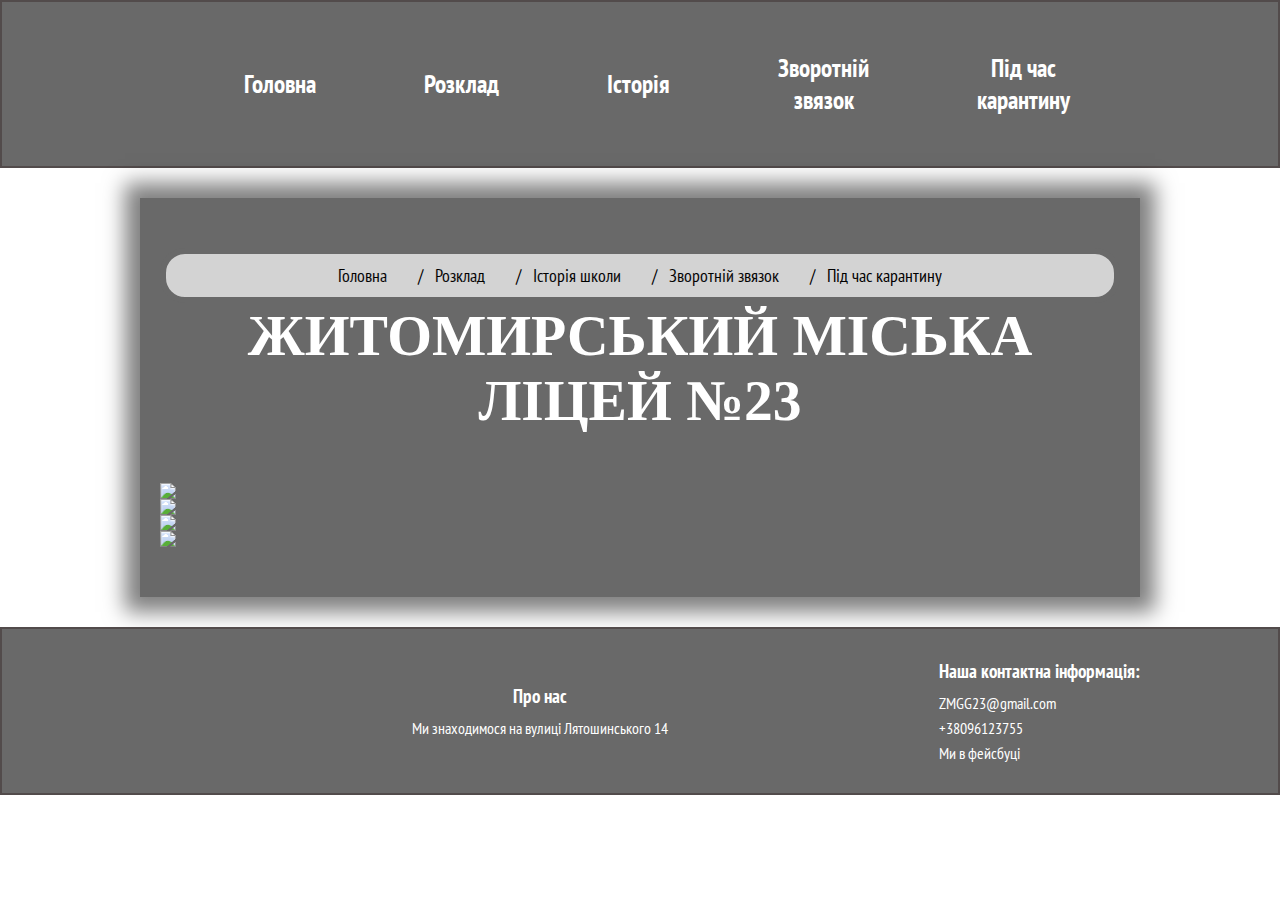
==== crv.html @ f4c8009b "Add files via upload" ====
<!DOCTYPE html>
<html lang="ua">
<head>
  <meta charset="UTF-8">
  <meta http-equiv="X-UA-Compatible" content="IE=edge">
  <meta name="viewport" content="width=device-width, initial-scale=1.0">
  <link rel="icon" href="image/logo1.png">
  <link rel="stylesheet" href="style.css">
  <title>Ліцей №23</title>
  <link rel="preconnect" href="https://fonts.googleapis.com">
  <link rel="preconnect" href="https://fonts.gstatic.com" crossorigin>
  <link href="https://fonts.googleapis.com/css2?family=PT+Sans+Narrow:wght@400;700&display=swap" rel="stylesheet">
  <script src="https://ajax.googleapis.com/ajax/libs/jquery/2.2.0/jquery.min.js"></script>
  <script src="gotop.js"></script>
</head>
<body>

  <!--Header-->
  <header class="header">
    <div class="header__wrapper container">
      <nav class="header__nav">
        <ul>
          <li><a href="index.html">Головна</a></li>
          <li><a href="rozklad.html">Розклад</a></li>
          <li><a href="history.html">Історія</a></li>
          <li><a href="zvyazok.html">Зворотній звязок</a></li>
          <li><a href="crv.html">Під час карантину</a></li>

        </ul>

      </nav>
    </div>
  </header>
  
  <!--Info-->
  <section class="info">
    <div class="info__wrapper container">
      <div class="info__content">
               <ul class="breadcrumb">
                  <li><a href="index.html">Головна</a></li>
                  <li><a href="rozklad.html">Розклад</a></li>
                  <li><a href="history.html">Історія школи</a></li>
                  <li><a href="zvyazok.html">Зворотній звязок</a></li>
                  <li>Під час карантину</li>
              </ul>

        <div class="info__title"><h1>ЖИТОМИРСЬКИЙ МІСЬКА ЛІЦЕЙ №23</h1></div>

        <div class="info__blocks">
           <div class="block__img">
            <img src="image/crv.jpg">
            <img src="image/crv2.jpg">
            <img src="image/crv3.jpg">
            <img src="image/crv4.jpg">
          </div>
          <div class="info__block block">

            
        </div>

      </div>
    </div>
  </section>

  <!--Footer-->
  <footer class="footer">
    <div class="footer__wrapper container">

      <div class="footer__logo">
        <img src="image/logo1.png" alt="">
      </div>

      <div class="footer__about-us">
        <div class="footer__caption"><h3>Про нас</h3></div>
        <div class="footer__text"><p>Ми знаходимося на вулиці Лятошинського 14</p></div>
      </div>

      <div class="footer__contact">
        <div class="footer__caption"><h3>Наша контактна інформація:</h3></div>
        <div class="footer__text">
          <p>ZMGG23@gmail.com</p>
          <p>+38096123755</p>
          <p><a href="https://www.facebook.com/gym23.zt/" target="_parent">Ми в фейсбуці</a></p>
        </div>
      </div>

    </div>
  </footer>

</body>
</html>
---- style.css ----
*, *:before, *:after {
	-webkit-box-sizing: border-box;
	-moz-box-sizing: border-box;
	box-sizing: border-box;
}

/*Reset Css*/
ul.breadcrumb {
  padding: 10px 16px;
  list-style: none;
  background-color: lightgrey;
  border: 6px solid #696969;
  border-radius:25px;
  text-align: center;
}

/* Отображение элементов списка бок о бок */
ul.breadcrumb li {
  display: inline;
  font-size: 18px;
}

/* Добавить символ косой черты (/) перед/за каждым элементом списка */
ul.breadcrumb li+li:before {
  padding: 8px;
  color: black;
  content: "/\00a0";
}

/* Добавить цвет для всех ссылок внутри списка */
ul.breadcrumb li a {
  color: black;
  font-family: 'PT Sans Narrow', sans-serif;
  -webkit-text-stroke-width: 0.1px;
  -webkit-text-stroke-color: grey;
}

/* Добавить цвет на наведении курсора мыши */
ul.breadcrumb li a:hover {
  color: white;
}

html, body, div, span, applet, object, iframe, h1, h2, h3, h4, h5, h6, p, blockquote, pre, a, abbr, acronym, address, big, cite, code, del, dfn, em, img, ins, kbd, q, s, samp, small, strike, strong, sub, sup, tt, var, b, u, i, dl, dt, dd, ol, ul, li, fieldset, form, label, legend, table, caption, tbody, tfoot, thead, tr, th, td, article, aside, canvas, details, embed, figure, figcaption, footer, header, hgroup, menu, nav, output, summary, time, mark, audio, video, button, content {
	margin: 0;
	padding: 0;
	border: 0;
	zoom: 1;

}
button{
	padding: 0;
	border: none;
	background-color: transparent;
	cursor: pointer;

}
button:focus {
  outline: none;
}
a{
	cursor: pointer;
  text-decoration: none;
}
a:visited {
  color: transparent;
}
li {
  list-style: none;
  padding: 10px;
}

/*Container*/

.container{
  max-width: 1000px;
  margin: 0 auto !important;
  padding-left: 15px;
  padding-right: 15px;
}

/*OverAll*/
body{
font-family: 'PT Sans Narrow', sans-serif;
}

/*Header*/

.header, .footer{
   background-color:#696969;
  border-style:solid;
  border-color:#524b4b;
  border-width:2px;
  font-family: 'PT Sans Narrow', sans-serif;
}

.header__wrapper{
    padding: 30px 50px;
}

.header__nav ul{
  display: flex;
}

.header__nav {
    overflow: hidden;
    background-color: #696969;
    
}
.header__nav a {
    font-weight: bold;
    float: left;
    display: block;
    color: white;
    text-align: center;
    padding: 10px 44px;
    font-size: 25px;
    text-decoration: none;
      display: flex; align-items: center; height: 100%;
}

.header__nav a:hover {
   color: black;
   transition: 0.3s;
}

.header__burger {
  display: none;
}

/*Info*/

.info{
  background-image: url("image/bc.jpeg");
  background-repeat: no-repeat;
  background-position: center;
  background-size: cover;
  padding: 30px 0px;



}


.info__wrapper{
  background-color:#696969;
  padding: 50px 20px;
  box-shadow: rgba(1,1,1,0.5) 0px 0px 20px 15px;

}

.info__blocks{
  margin-top: 50px;

}

.info__block{
  display: grid;
  grid-template-columns: 1fr 1fr;
  grid-template-rows: auto;
  grid-column-gap: 20px;
}

.info__block+.info__block{
  margin-top: 20px;
}

.info__title{
  font-size: 1.8em;
  text-align: center;
  color: white;
  font-family: 'Arial Black';

}

.block__img img{
  width: 100%;
  display: flex;
}


.block__text span{
  font-size: 2.2em;
  font-weight: bold;
   color: white;
   -webkit-text-stroke-width: 0.3px;
   -webkit-text-stroke-color: black;
}
.block__text p{
 font-size: 1.5em;
 font-weight: lighter;
 font-family: 'PT Sans Narrow', sans-serif;
 color: white;
}


/*Footer*/

.footer__wrapper{
  padding: 30px 0px;
  display: flex;
  justify-content: space-between;
  color: white;
  align-items: center;
}

.footer__logo img{
  max-width: 120px;
  width: 100%;
}

.footer__caption{
  text-align: center;
}

.footer__text{
  display: flex;
  flex-direction: column;
  margin-top: 10px;
}

.footer__text p+p{
  margin-top: 5px;
}

.footer__text a{
  color: white;
  transition: color 0.2s;
}
.footer__text a:hover{
  color: rgba(1,1,1,0.5);
}
@media screen and (max-width: 767px) {

   .header__nav{
    position: inline;
   }
   .header__wrapper a{
  padding: 10px 10px;
}
}
@media screen and (max-width: 425px) {
.block__text p {
    font-size: 1.2em;
   margin-top: 20px;
}
 .header__nav ul{
  display: flex;
  flex-wrap: wrap;
  justify-content: center;
  

}
 .info__block{
  display: unset;
}
.block__img iframe{
  width: 100%;
  margin-top: 20px;
}
.block__text span{
    margin-top: 20px;

}
.block__img img{
   margin-top: 20px;
}
.footer__wrapper{
    display: flex;
    text-align: center;
    flex-direction: column;
  } 
}
#gotop {
  position: fixed; 
  bottom: 25px; 
  right: 150px;
  text-align: center;
  cursor:pointer; 
  display:none;
  width: 50px;
  height: 30px;
  background: #c0c0c0;
  line-height: 30px;
  border-radius: 5px;
}


#gotop:hover {
  background: #333;
  color: #fff;
}
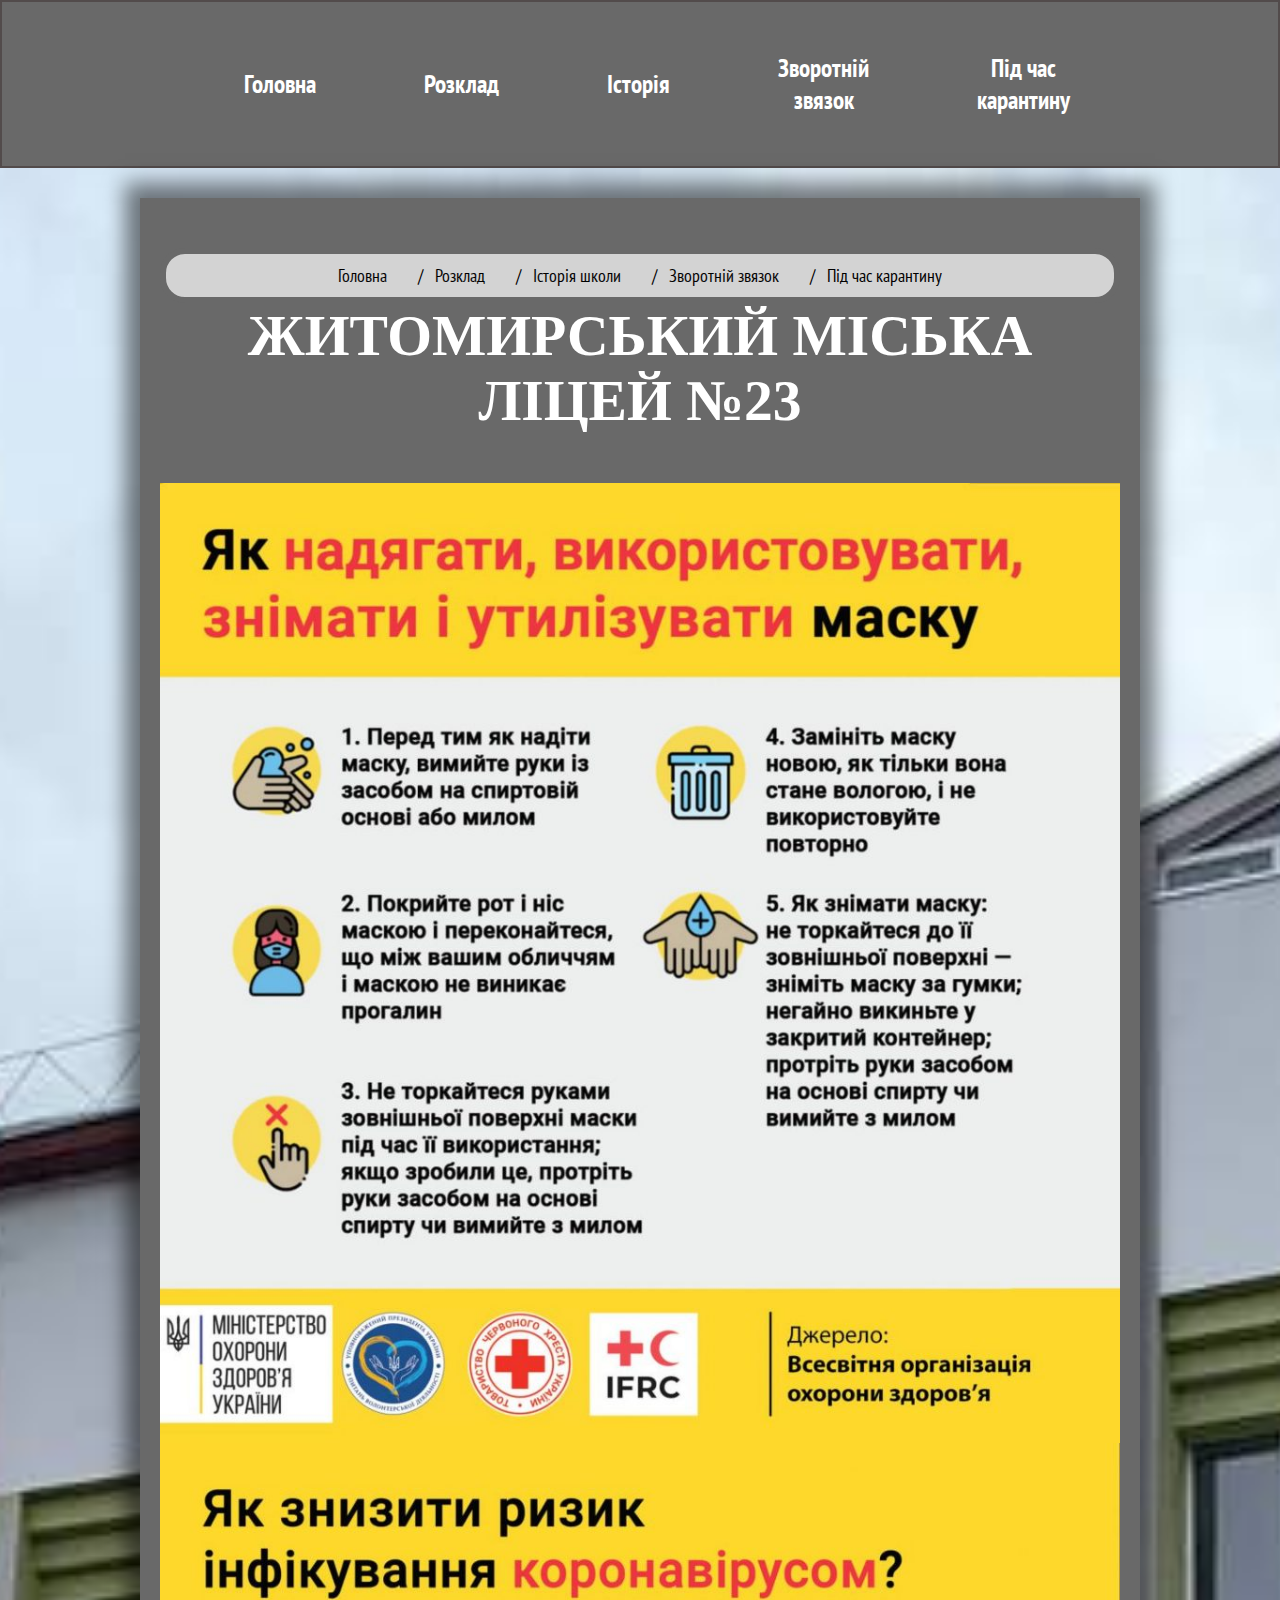
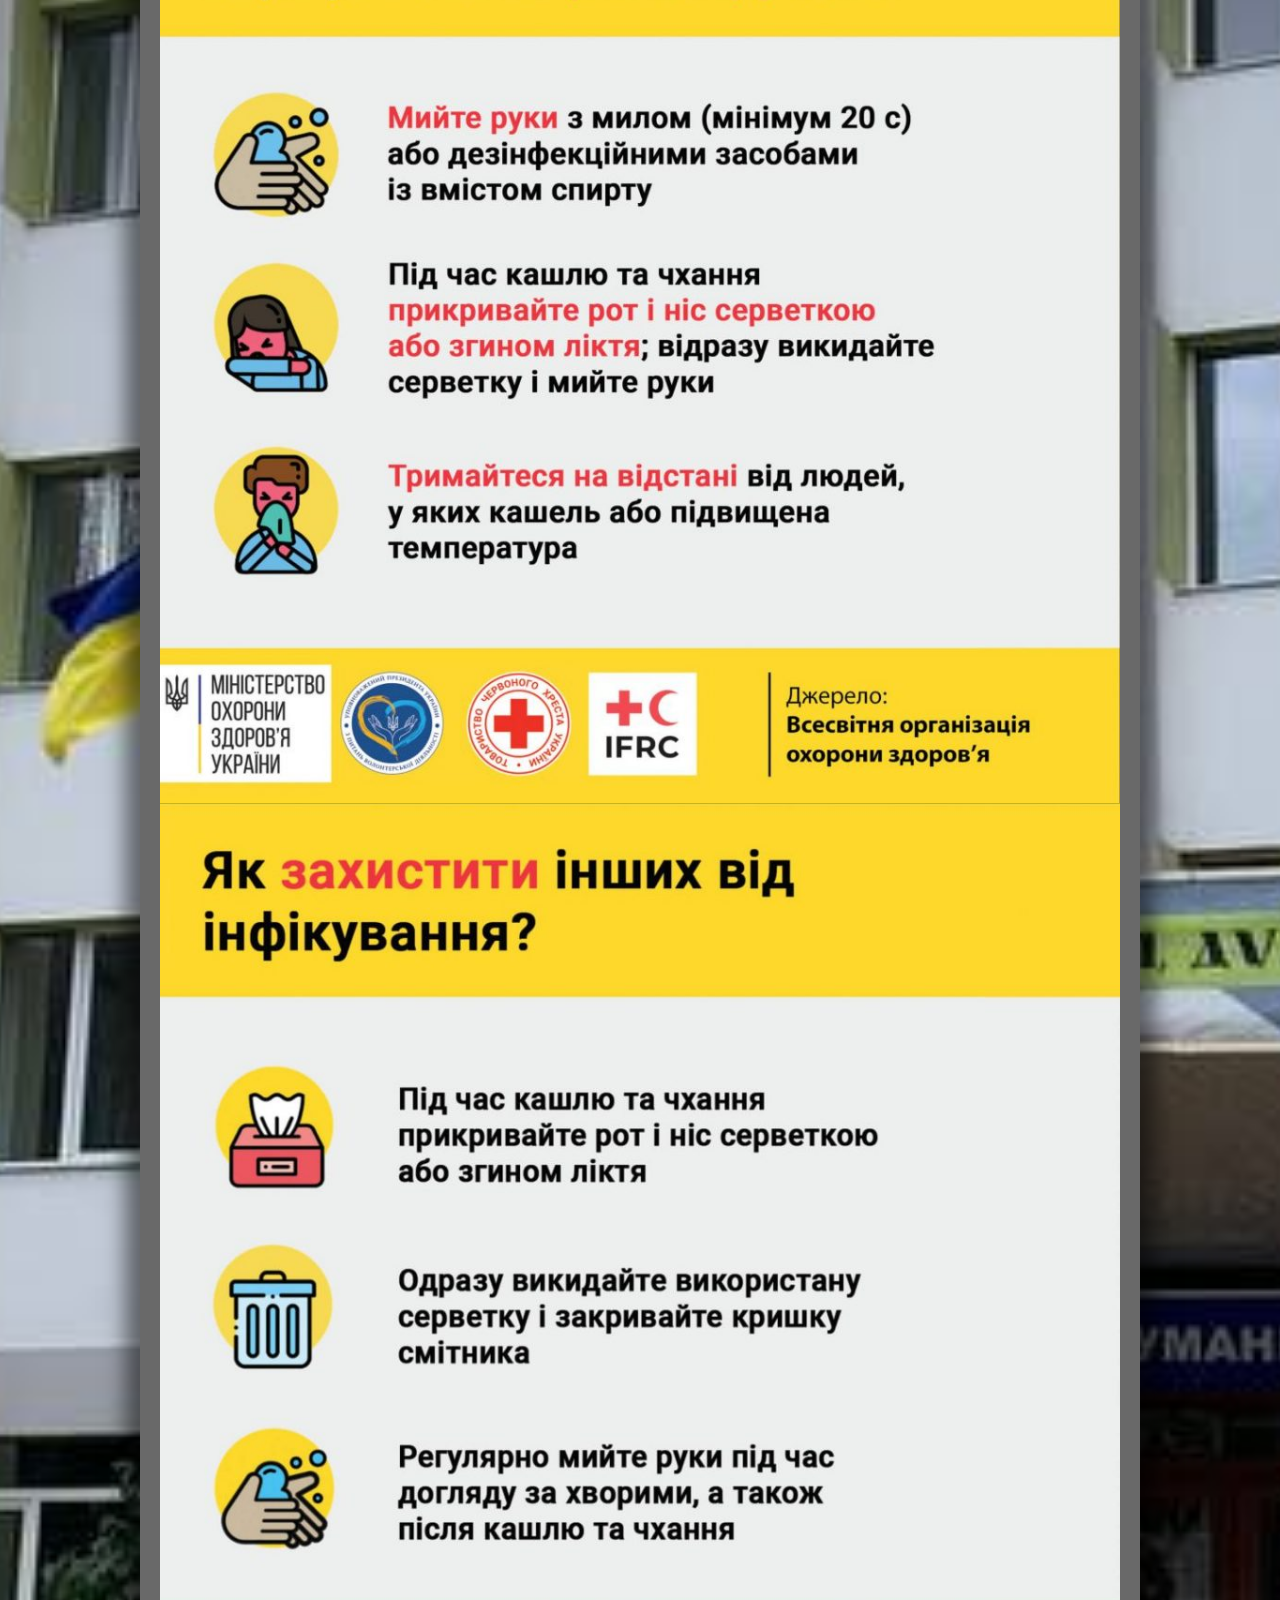
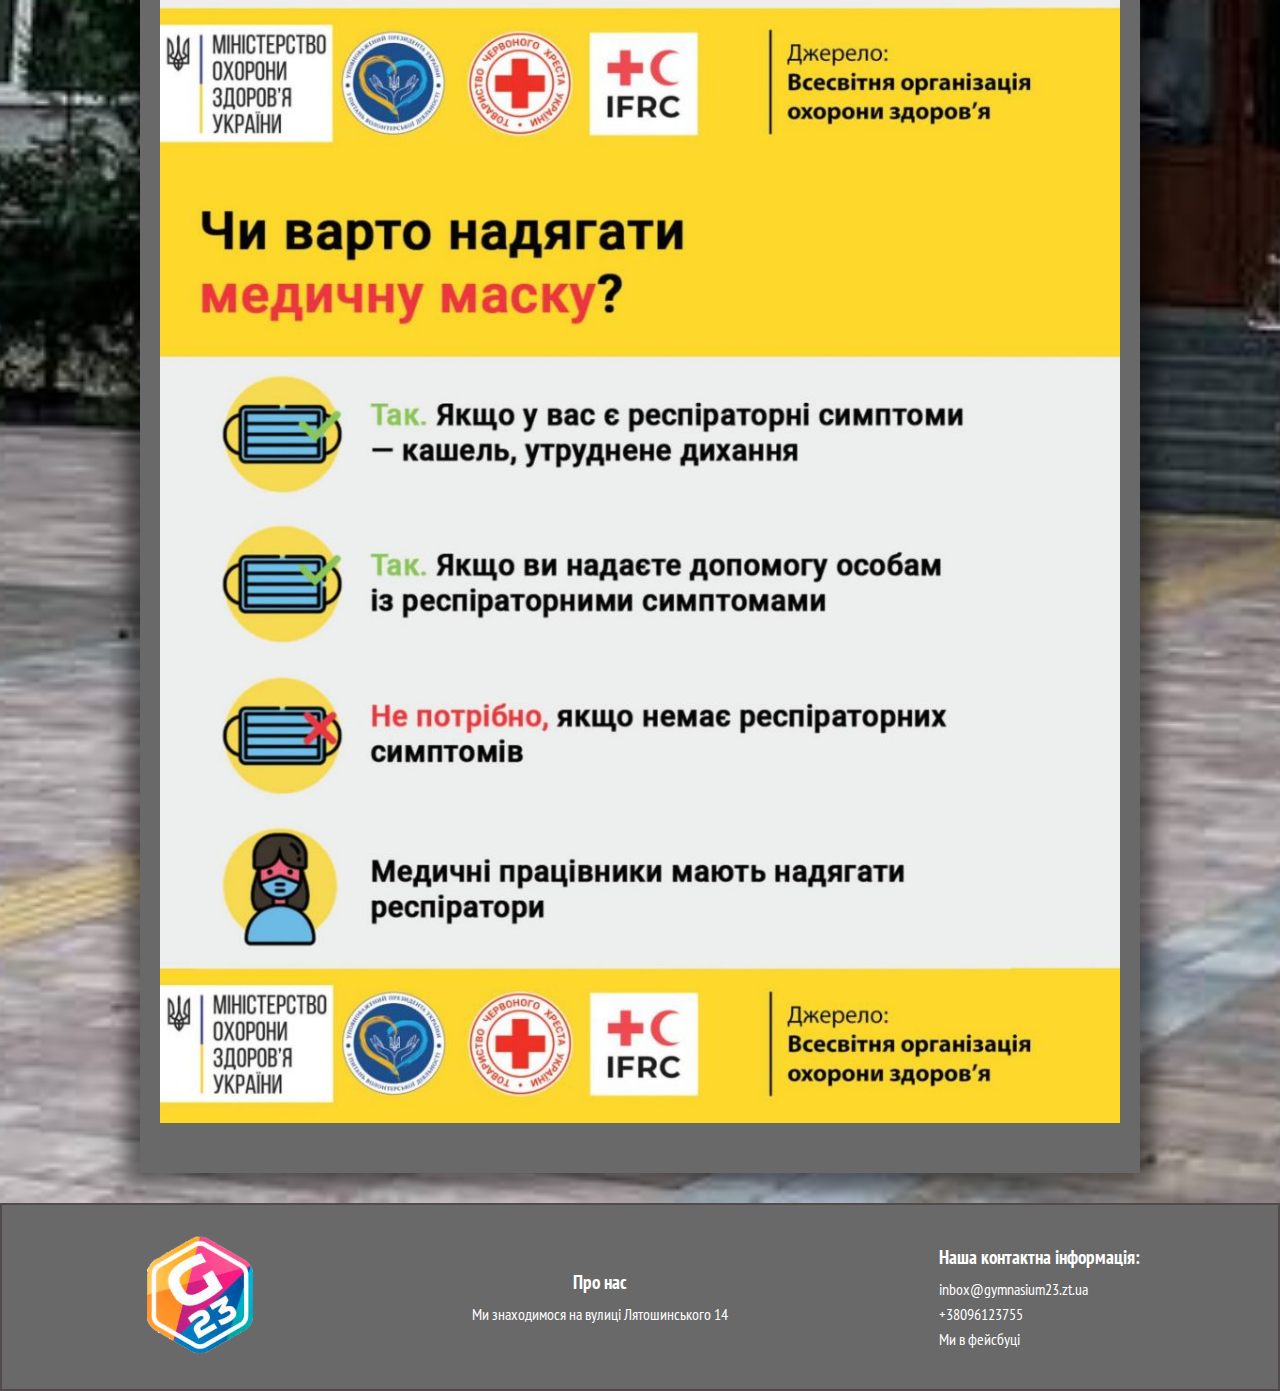
==== commit a3cd0565: "Add files via upload" ====
--- a/crv.html
+++ b/crv.html
@@ -78,7 +78,7 @@
       <div class="footer__contact">
         <div class="footer__caption"><h3>Наша контактна інформація:</h3></div>
         <div class="footer__text">
-          <p>ZMGG23@gmail.com</p>
+          <p>inbox@gymnasium23.zt.ua</p>
           <p>+38096123755</p>
           <p><a href="https://www.facebook.com/gym23.zt/" target="_parent">Ми в фейсбуці</a></p>
         </div>
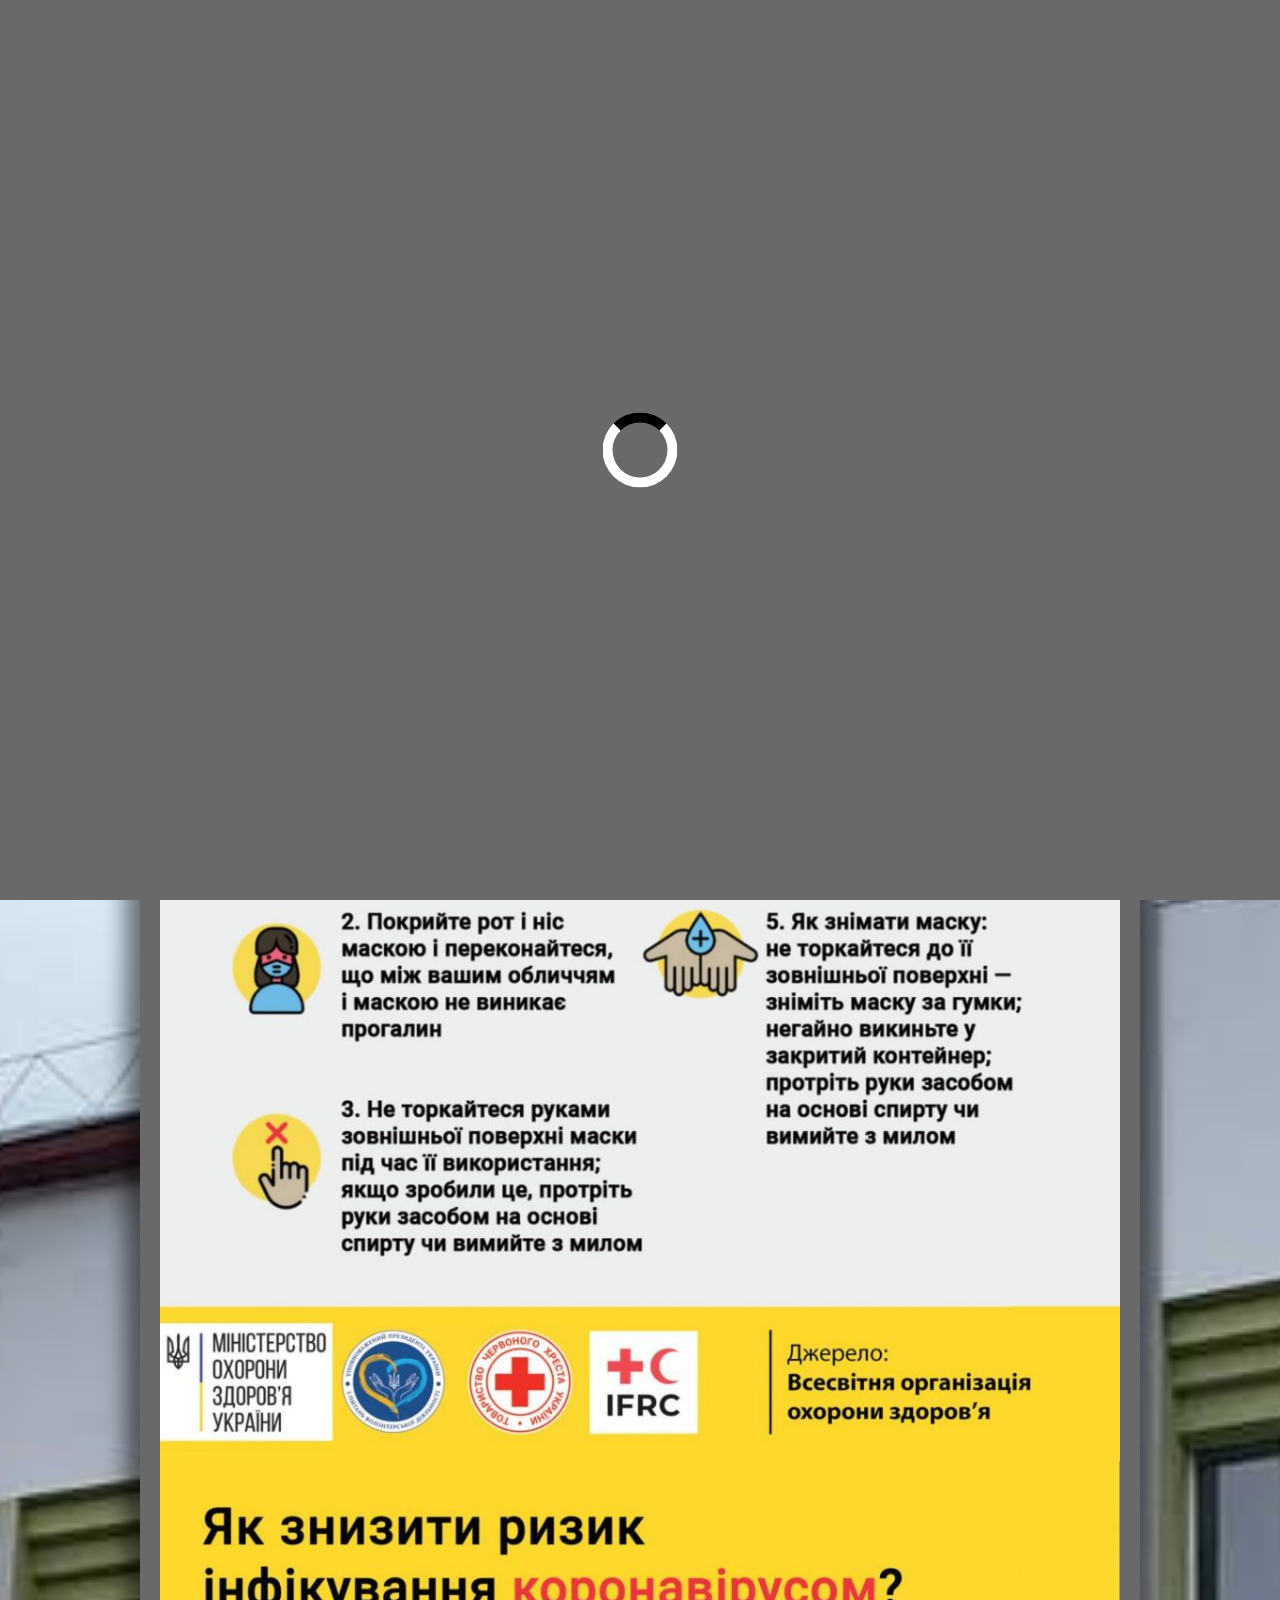
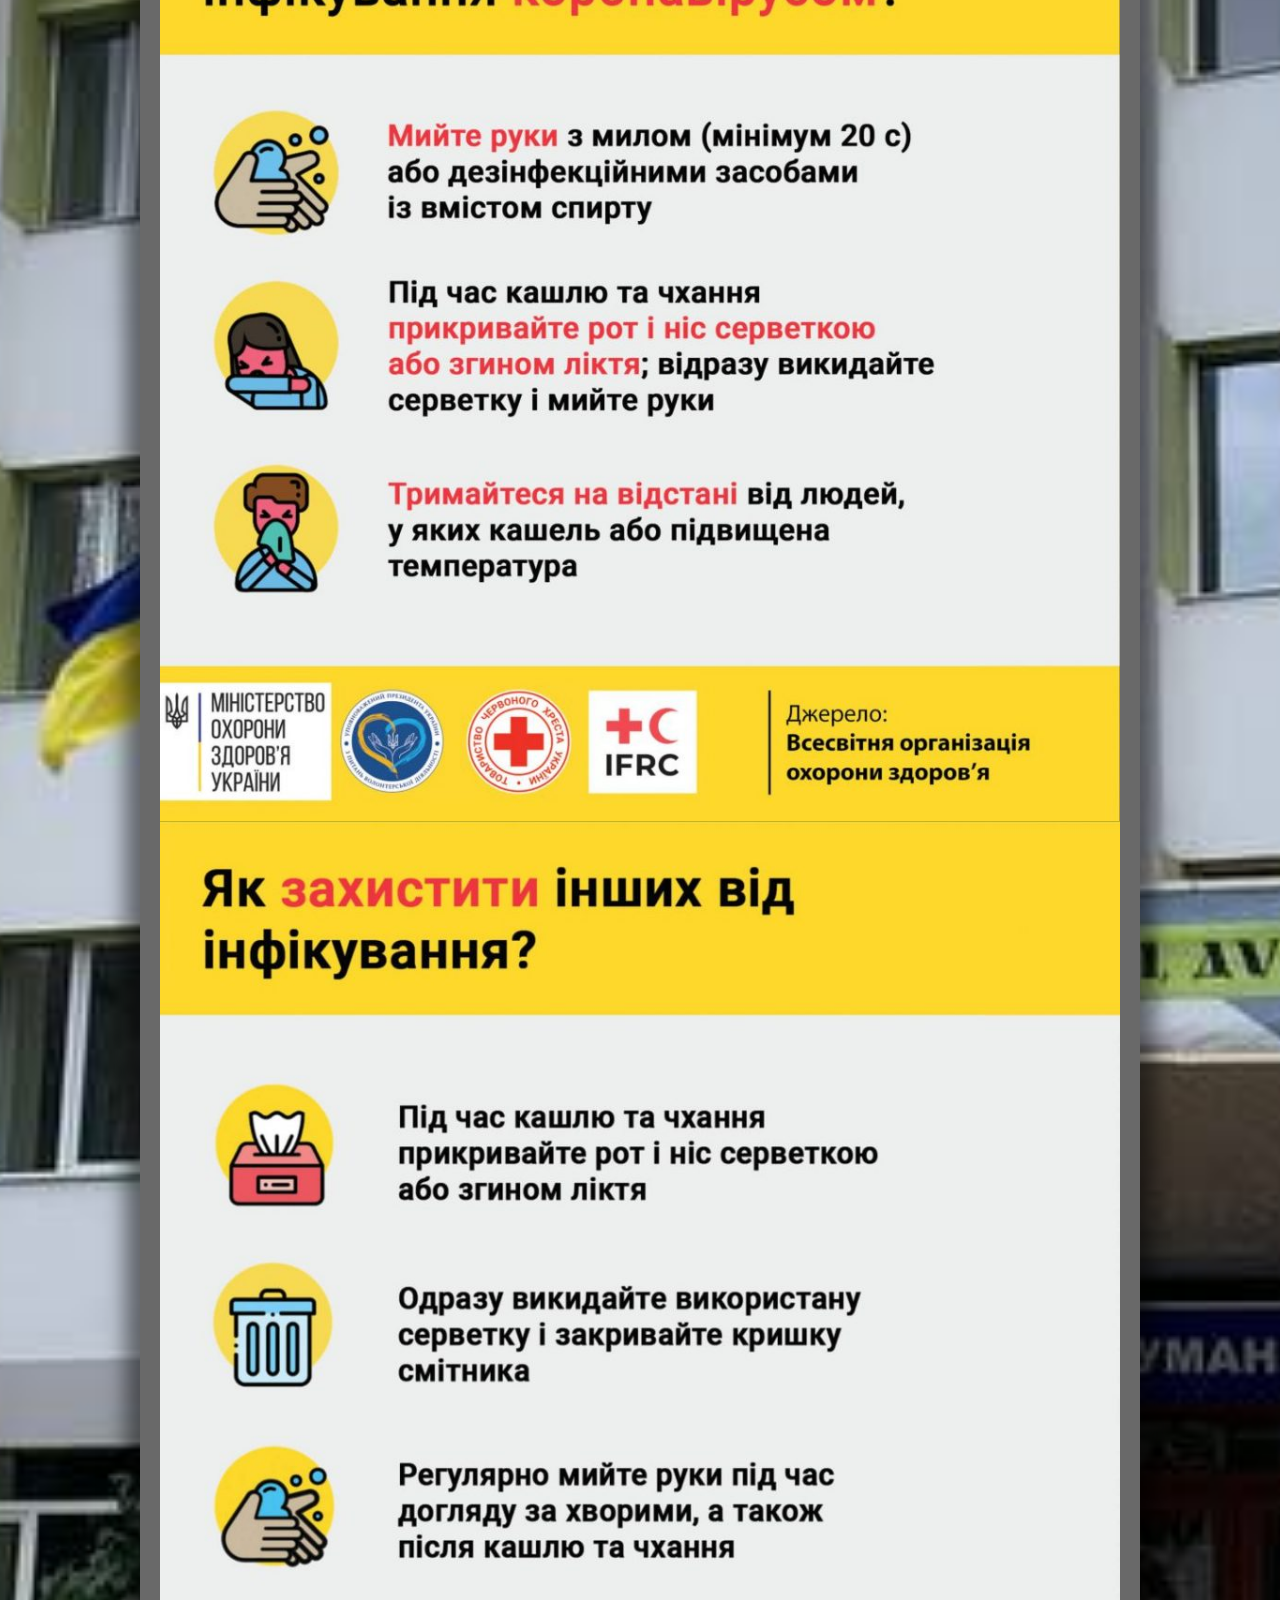
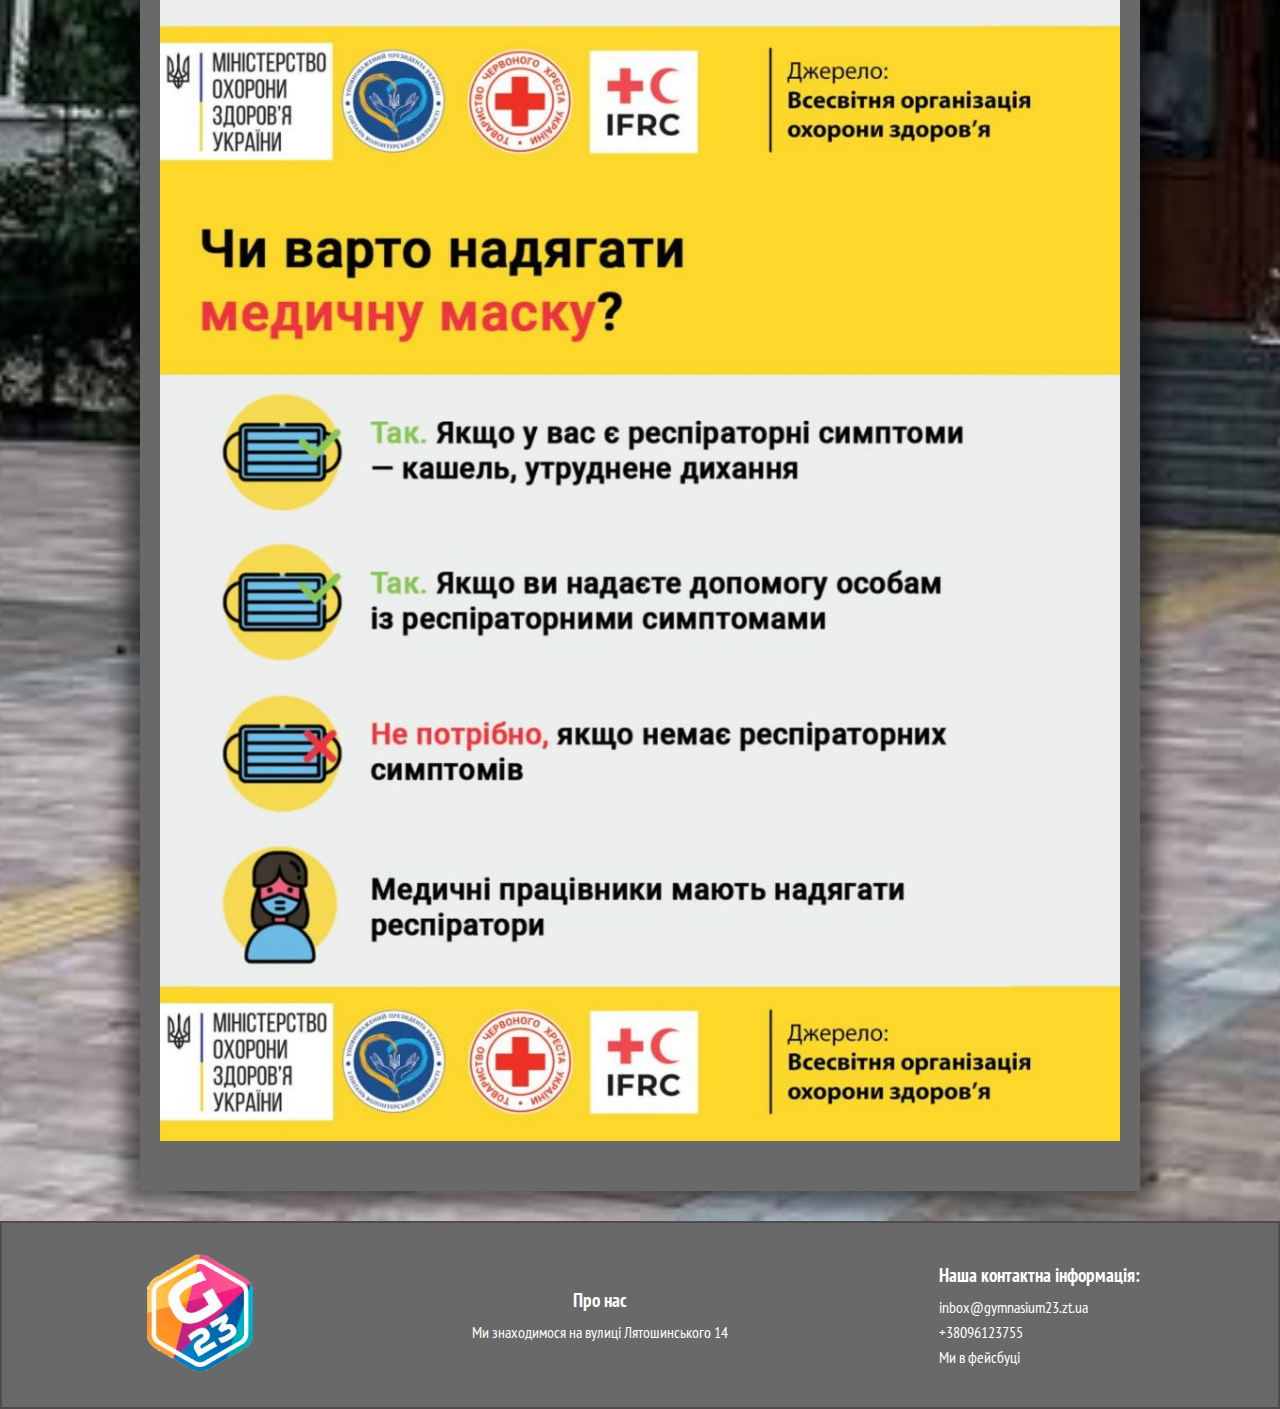
==== commit fc85435c: "Add files via upload" ====
--- a/crv.html
+++ b/crv.html
@@ -14,7 +14,10 @@
   <script src="gotop.js"></script>
 </head>
 <body>
-
+<script src="preloader.js"></script>
+  <div class="preloader" id="page-preloader">
+    <div class="loader"></div>
+  </div>
   <!--Header-->
   <header class="header">
     <div class="header__wrapper container">
@@ -44,7 +47,7 @@
                   <li>Під час карантину</li>
               </ul>
 
-        <div class="info__title"><h1>ЖИТОМИРСЬКИЙ МІСЬКА ЛІЦЕЙ №23</h1></div>
+        <div class="info__title"><h1>ЖИТОМИРСЬКИЙ МІСЬКИЙ ЛІЦЕЙ №23</h1></div>
 
         <div class="info__blocks">
            <div class="block__img">
--- a/style.css
+++ b/style.css
@@ -83,6 +83,46 @@
 font-family: 'PT Sans Narrow', sans-serif;
 }
 
+.preloader{
+  position: fixed;
+  left: 0;
+  top: 0;
+  width: 100%;
+  height:100%;
+  background: #696969;
+  z-index: 3;
+  transition: 1s all;
+  opacity: 1;
+  visibility: visible;
+}
+
+.loader{
+
+   width: 75px;
+   height: 75px; 
+   border: 10px solid white;
+   border-radius: 50%;
+   border-top-color: black;
+   left: 50%;
+   top: 50%;
+   position: absolute;
+   transform: translate(-50%,-50%);
+   animation: 1s spins infinite linear;
+}
+@keyframes spins {
+    from{
+      transform: translate(-50%, -50%) rotate(0deg);
+    }
+
+    to{
+      transform: translate(-50%, -50%) rotate(360deg);
+    }
+  }
+
+.done {
+    opacity: 0;
+    visibility: hidden;
+}
 /*Header*/
 
 .header, .footer{
@@ -165,11 +205,11 @@
 }
 
 .info__title{
-  font-size: 1.8em;
+  font-size: 2em;
   text-align: center;
   color: white;
   font-family: 'Arial Black';
-
+ 
 }
 
 .block__img img{
@@ -236,7 +276,8 @@
    }
    .header__wrapper a{
   padding: 10px 10px;
-}
+ }
+
 }
 @media screen and (max-width: 425px) {
 .block__text p {
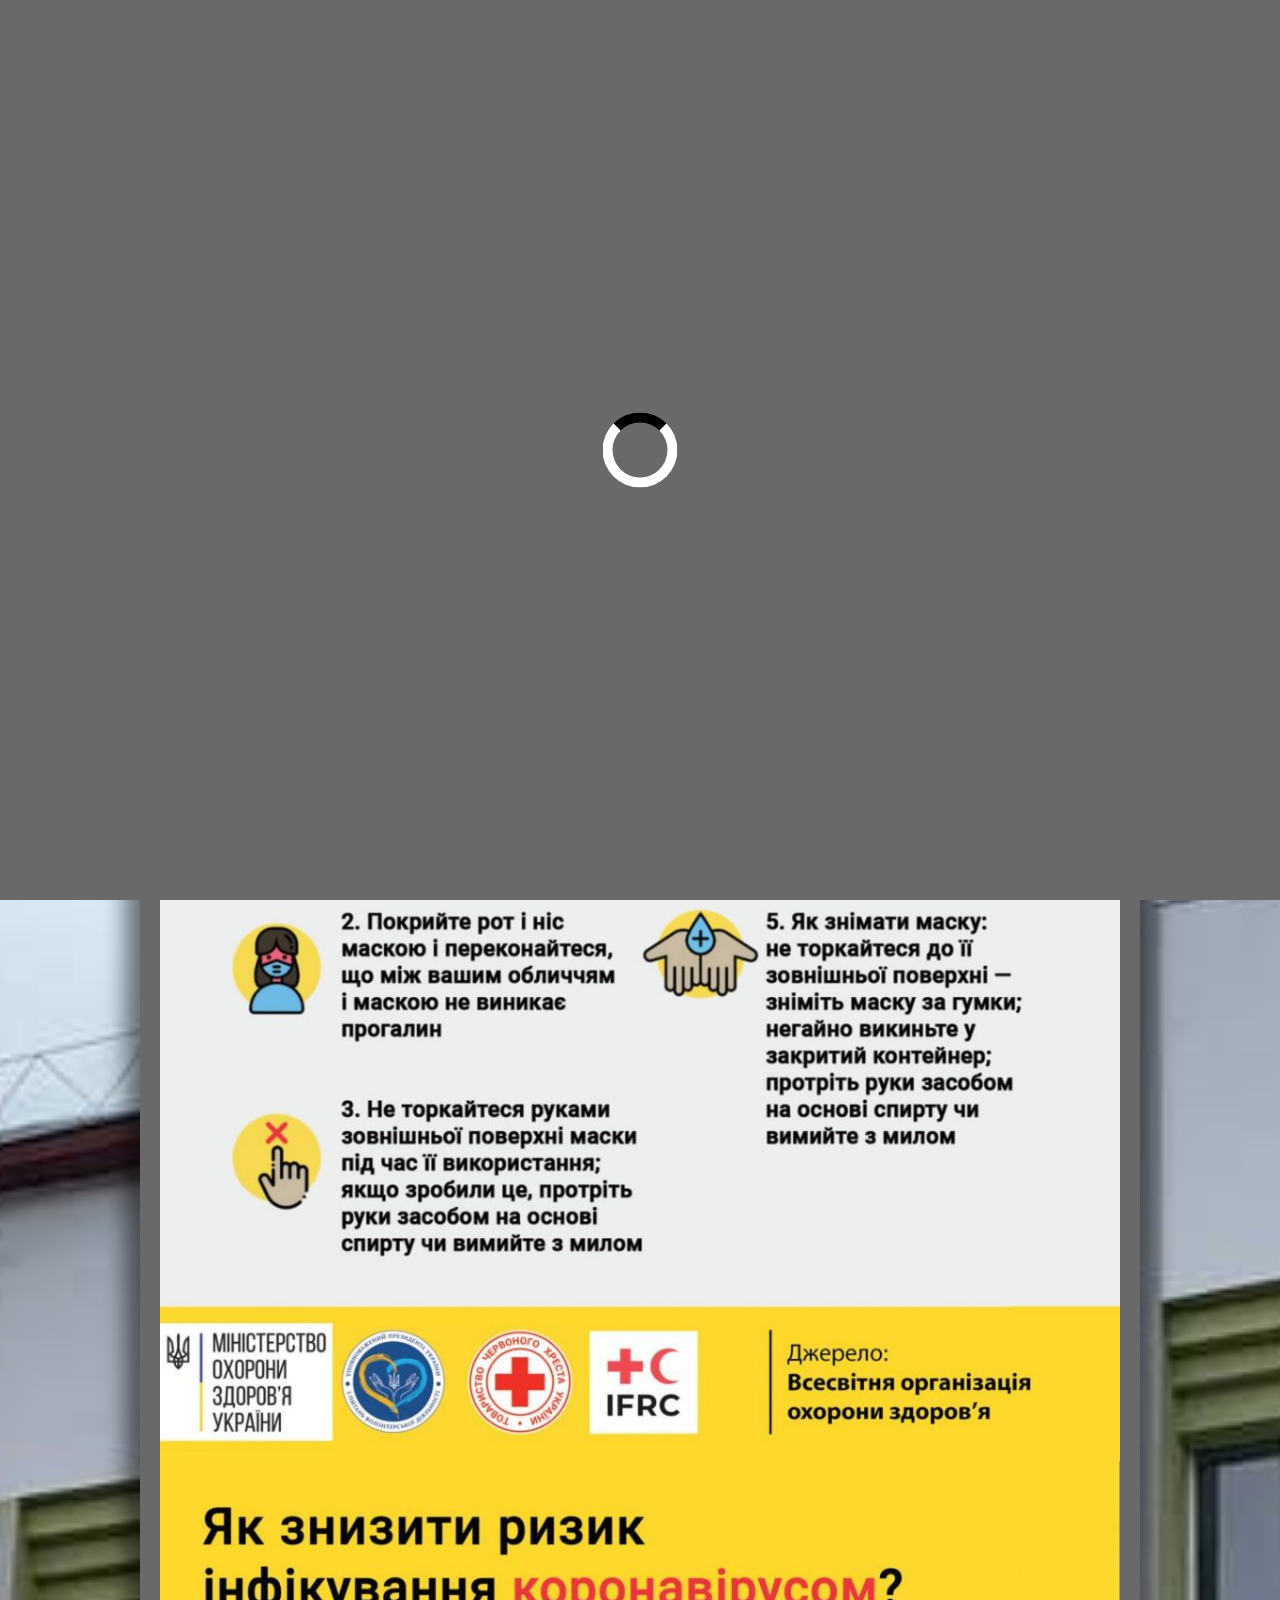
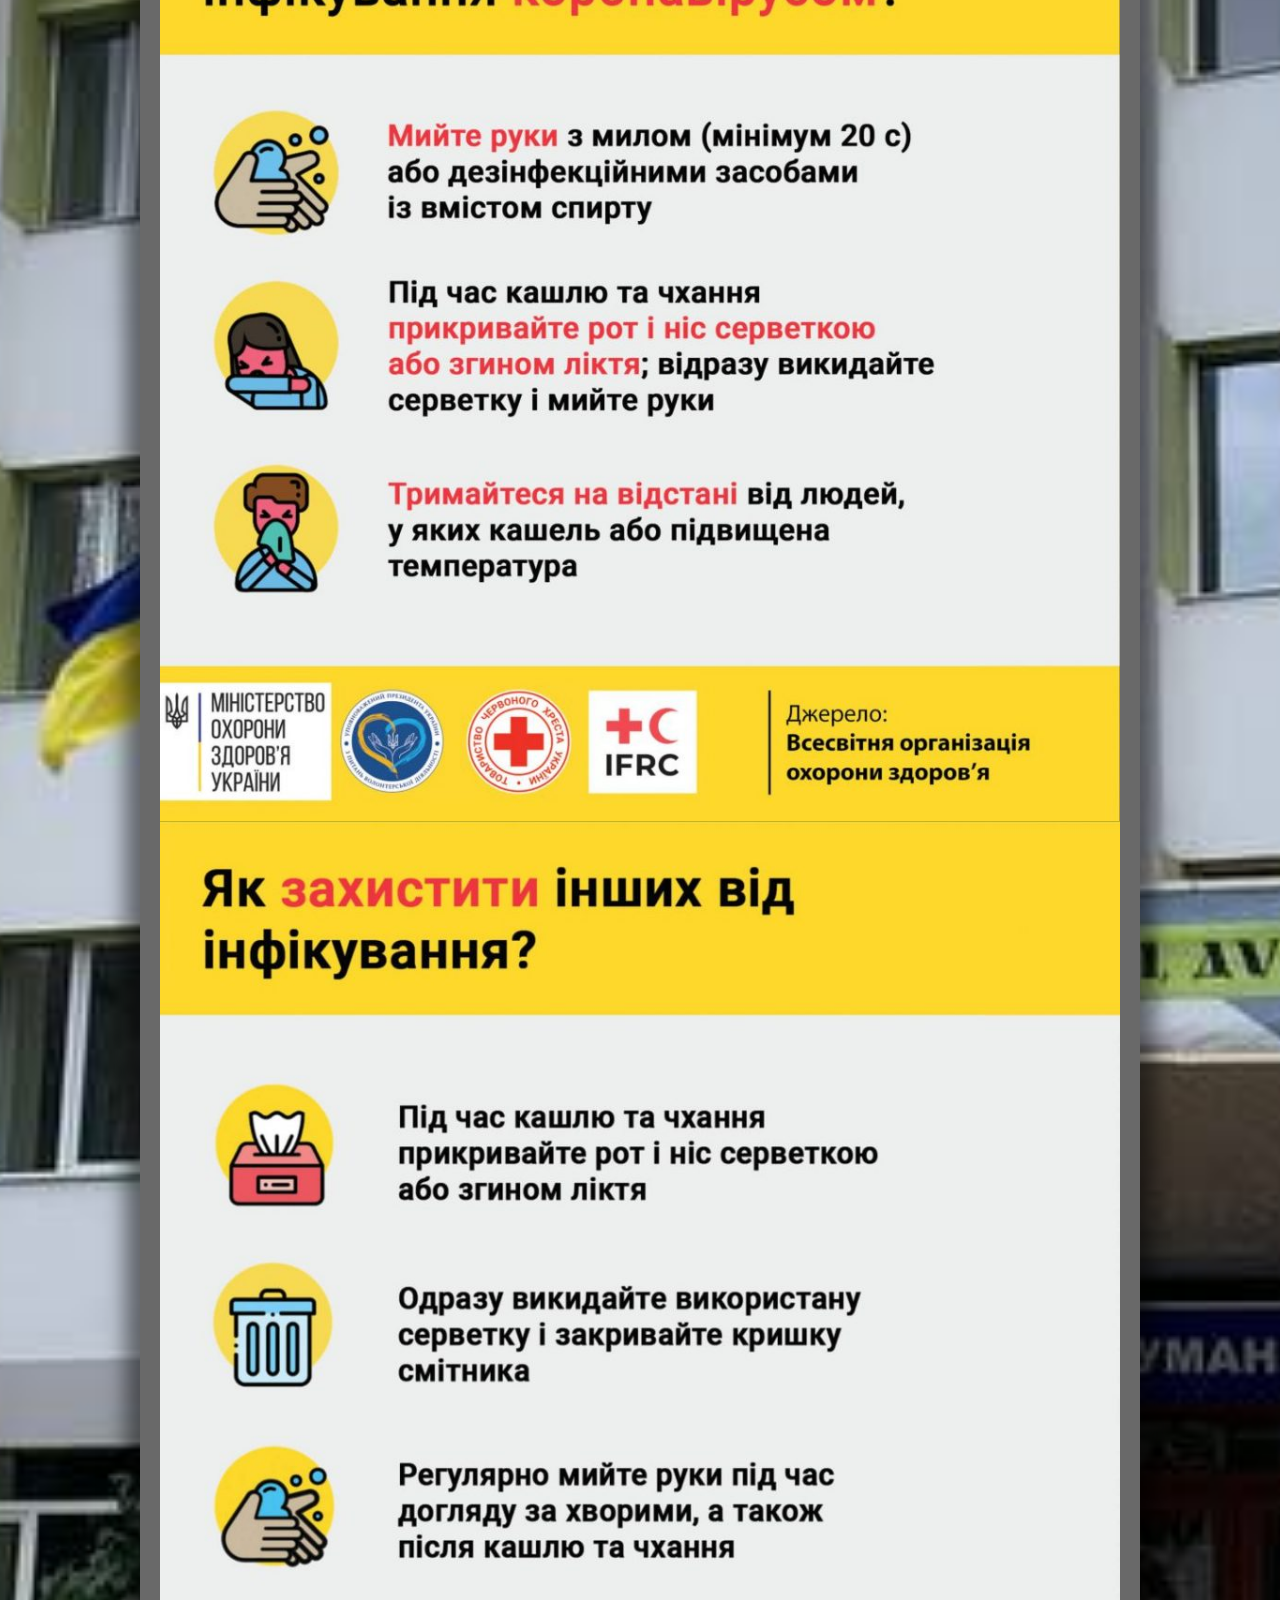
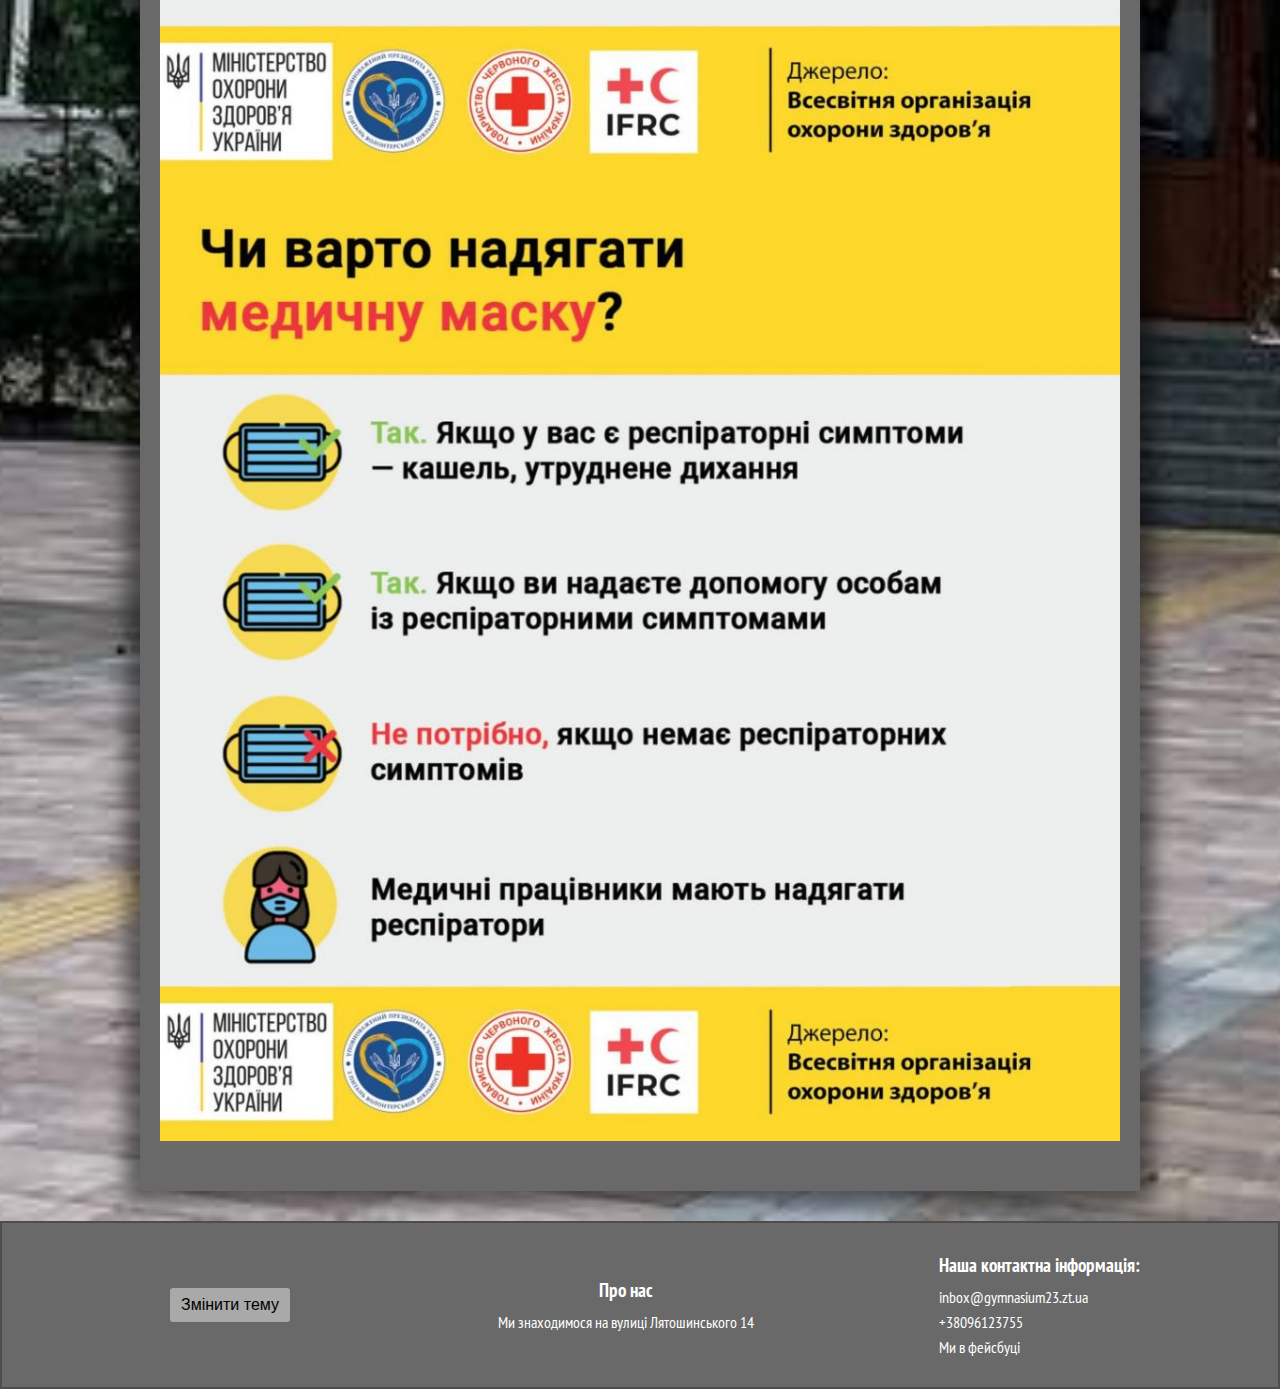
==== commit 68728deb: "Add files via upload" ====
--- a/crv.html
+++ b/crv.html
@@ -4,17 +4,17 @@
   <meta charset="UTF-8">
   <meta http-equiv="X-UA-Compatible" content="IE=edge">
   <meta name="viewport" content="width=device-width, initial-scale=1.0">
-  <link rel="icon" href="image/logo1.png">
-  <link rel="stylesheet" href="style.css">
+  <link rel="icon" href="styles/image/logo1.png">
+  <link rel="stylesheet" href="styles/style.css" id="theme">
   <title>Ліцей №23</title>
   <link rel="preconnect" href="https://fonts.googleapis.com">
   <link rel="preconnect" href="https://fonts.gstatic.com" crossorigin>
   <link href="https://fonts.googleapis.com/css2?family=PT+Sans+Narrow:wght@400;700&display=swap" rel="stylesheet">
   <script src="https://ajax.googleapis.com/ajax/libs/jquery/2.2.0/jquery.min.js"></script>
-  <script src="gotop.js"></script>
+  <script src="scripts/gotop.js"></script>
 </head>
 <body>
-<script src="preloader.js"></script>
+<script src="scripts/preloader.js"></script>
   <div class="preloader" id="page-preloader">
     <div class="loader"></div>
   </div>
@@ -51,10 +51,10 @@
 
         <div class="info__blocks">
            <div class="block__img">
-            <img src="image/crv.jpg">
-            <img src="image/crv2.jpg">
-            <img src="image/crv3.jpg">
-            <img src="image/crv4.jpg">
+            <img src="styles/image/crv.jpg">
+            <img src="styles/image/crv2.jpg">
+            <img src="styles/image/crv3.jpg">
+            <img src="styles/image/crv4.jpg">
           </div>
           <div class="info__block block">
 
@@ -70,8 +70,9 @@
     <div class="footer__wrapper container">
 
       <div class="footer__logo">
-        <img src="image/logo1.png" alt="">
+        <button id="switchMode" class="footer__button">Змінити тему</button>
       </div>
+         <script src="scripts/script.js"></script>
 
       <div class="footer__about-us">
         <div class="footer__caption"><h3>Про нас</h3></div>
--- a/styles/style.css
+++ b/styles/style.css
@@ -0,0 +1,363 @@
+*, *:before, *:after {
+	-webkit-box-sizing: border-box;
+	-moz-box-sizing: border-box;
+	box-sizing: border-box;
+}
+
+/*Reset Css*/
+ul.breadcrumb {
+  padding: 10px 16px;
+  list-style: none;
+  background-color: lightgrey;
+  border: 6px solid #696969;
+  border-radius:25px;
+  text-align: center;
+}
+
+/* Отображение элементов списка бок о бок */
+ul.breadcrumb li {
+  display: inline;
+  font-size: 18px;
+}
+
+/* Добавить символ косой черты (/) перед/за каждым элементом списка */
+ul.breadcrumb li+li:before {
+  padding: 8px;
+  color: black;
+  content: "/\00a0";
+}
+
+/* Добавить цвет для всех ссылок внутри списка */
+ul.breadcrumb li a {
+  color: black;
+  font-family: 'PT Sans Narrow', sans-serif;
+  -webkit-text-stroke-width: 0.1px;
+  -webkit-text-stroke-color: grey;
+}
+
+/* Добавить цвет на наведении курсора мыши */
+ul.breadcrumb li a:hover {
+  color: white;
+}
+
+html, body, div, span, applet, object, iframe, h1, h2, h3, h4, h5, h6, p, blockquote, pre, a, abbr, acronym, address, big, cite, code, del, dfn, em, img, ins, kbd, q, s, samp, small, strike, strong, sub, sup, tt, var, b, u, i, dl, dt, dd, ol, ul, li, fieldset, form, label, legend, table, caption, tbody, tfoot, thead, tr, th, td, article, aside, canvas, details, embed, figure, figcaption, footer, header, hgroup, menu, nav, output, summary, time, mark, audio, video, button, content {
+	margin: 0;
+	padding: 0;
+	border: 0;
+	zoom: 1;
+
+}
+button{
+	padding: 0;
+	border: none;
+	background-color: transparent;
+	cursor: pointer;
+
+}
+button:focus {
+  outline: none;
+}
+a{
+	cursor: pointer;
+  text-decoration: none;
+}
+a:visited {
+  color: transparent;
+}
+li {
+  list-style: none;
+  padding: 10px;
+}
+
+/*Container*/
+
+.container{
+  max-width: 1000px;
+  margin: 0 auto !important;
+  padding-left: 15px;
+  padding-right: 15px;
+}
+
+/*OverAll*/
+body{
+font-family: 'PT Sans Narrow', sans-serif;
+transition: 1s;
+}
+
+.preloader{
+  position: fixed;
+  left: 0;
+  top: 0;
+  width: 100%;
+  height:100%;
+  background: #696969;
+  z-index: 3;
+  transition: 1s all;
+  opacity: 1;
+  visibility: visible;
+}
+.preloader p{
+  text-align: center;
+  left: 0;
+  top: 1100px;
+  width: 1500px;
+   height: 100px; 
+  transition: 1s all;
+}
+.loader{
+
+   width: 75px;
+   height: 75px; 
+   border: 10px solid white;
+   border-radius: 50%;
+   border-top-color: black;
+   left: 50%;
+   top: 50%;
+   position: absolute;
+   transform: translate(-50%,-50%);
+   animation: 1s spins infinite linear;
+}
+@keyframes spins {
+    from{
+      transform: translate(-50%, -50%) rotate(0deg);
+    }
+
+    to{
+      transform: translate(-50%, -50%) rotate(360deg);
+    }
+  }
+
+.done {
+    opacity: 0;
+    visibility: hidden;
+}
+/*Header*/
+
+.header, .footer{
+   background-color:#696969;
+  border-style:solid;
+  border-color:#524b4b;
+  border-width:2px;
+  font-family: 'PT Sans Narrow', sans-serif;
+}
+
+.header__wrapper{
+    padding: 30px 50px;
+}
+
+.header__nav ul{
+  display: flex;
+}
+
+.header__nav {
+    overflow: hidden;
+    background-color: #696969;
+    
+}
+.header__nav a {
+    font-weight: bold;
+    float: left;
+    display: block;
+    color: white;
+    text-align: center;
+    padding: 10px 44px;
+    font-size: 25px;
+    text-decoration: none;
+      display: flex; align-items: center; height: 100%;
+}
+
+.header__nav a:hover {
+   color: black;
+   transition: 0.3s;
+}
+
+.header__burger {
+  display: none;
+}
+
+/*Info*/
+
+.info{
+  background-image: url("image/bc.jpeg");
+  background-repeat: no-repeat;
+  background-position: center;
+  background-size: cover;
+  padding: 30px 0px;
+
+
+
+}
+
+
+.info__wrapper{
+  background-color:#696969;
+  padding: 50px 20px;
+  box-shadow: rgba(1,1,1,0.5) 0px 0px 20px 15px;
+
+}
+
+.info__blocks{
+  margin-top: 50px;
+
+}
+
+.info__block{
+  display: grid;
+  grid-template-columns: 1fr 1fr;
+  grid-template-rows: auto;
+  grid-column-gap: 20px;
+}
+
+.info__block+.info__block{
+  margin-top: 20px;
+}
+
+.info__title{
+  font-size: 2em;
+  text-align: center;
+  color: white;
+  font-family: 'Arial Black';
+ 
+}
+.block__img img{
+  width: 100%;
+  display: flex;
+}
+
+
+.block__text span{
+  font-size: 2.2em;
+  font-weight: bold;
+   color: white;
+   -webkit-text-stroke-width: 0.3px;
+   -webkit-text-stroke-color: black;
+}
+.block__text p{
+ font-size: 1.5em;
+ font-weight: lighter;
+ font-family: 'PT Sans Narrow', sans-serif;
+ color: white;
+}
+
+
+/*Footer*/
+
+.footer__wrapper{
+  padding: 30px 0px;
+  display: flex;
+  justify-content: space-between;
+  color: white;
+  align-items: center;
+}
+
+.footer__logo button{
+  max-width: 120px;
+  width: 100%;
+  padding: 8px;
+  background-color: darkgrey;
+  color: black;
+  border: none;
+  border-radius: 3px;
+  font-size: 1em;
+  margin-top: 1;
+  margin: 30px;
+}
+.footer__logo button:hover{
+   background: rgb(45, 50, 102);
+  }
+
+.footer__caption{
+  text-align: center;
+}
+
+.footer__text{
+  display: flex;
+  flex-direction: column;
+  margin-top: 10px;
+}
+
+.footer__text p+p{
+  margin-top: 5px;
+}
+
+.footer__text a{
+  color: white;
+  transition: color 0.2s;
+}
+.footer__text a:hover{
+  color: rgba(1,1,1,0.5);
+}
+@media screen and (max-width: 767px) {
+
+   .header__nav{
+    position: inline;
+   }
+   .header__wrapper a{
+  padding: 10px 10px;
+ }
+
+}
+@media screen and (max-width: 425px) {
+
+.container {
+  width: 100%;
+  display: flex;
+}
+.block__text p {
+    font-size: 0.8em;
+   margin-top: 20px
+}
+ .header__nav ul{
+
+  display: flex;
+  flex-wrap: wrap;
+  justify-content: center;
+  
+
+}
+.breadcrumb ul{
+width: 50px;
+display: flex;
+
+
+}
+ .info__block{
+  display: unset;
+}
+.block__img iframe{
+  width: 100%;
+  margin-top: 20px;
+}
+.block__text span{
+    margin-top: 20px;
+    width: 50%;
+}
+.block__img img{
+   width: 55%;
+}
+.footer__wrapper{
+    display: flex;
+    text-align: center;
+    flex-direction: column;
+  } 
+}
+#gotop {
+  position: fixed; 
+  bottom: 25px; 
+  right: 150px;
+  text-align: center;
+  cursor:pointer; 
+  display:none;
+  width: 50px;
+  height: 30px;
+  background: #c0c0c0;
+  line-height: 30px;
+  border-radius: 5px;
+}
+
+
+#gotop:hover {
+  background: #333;
+  color: #fff;
+}
+
